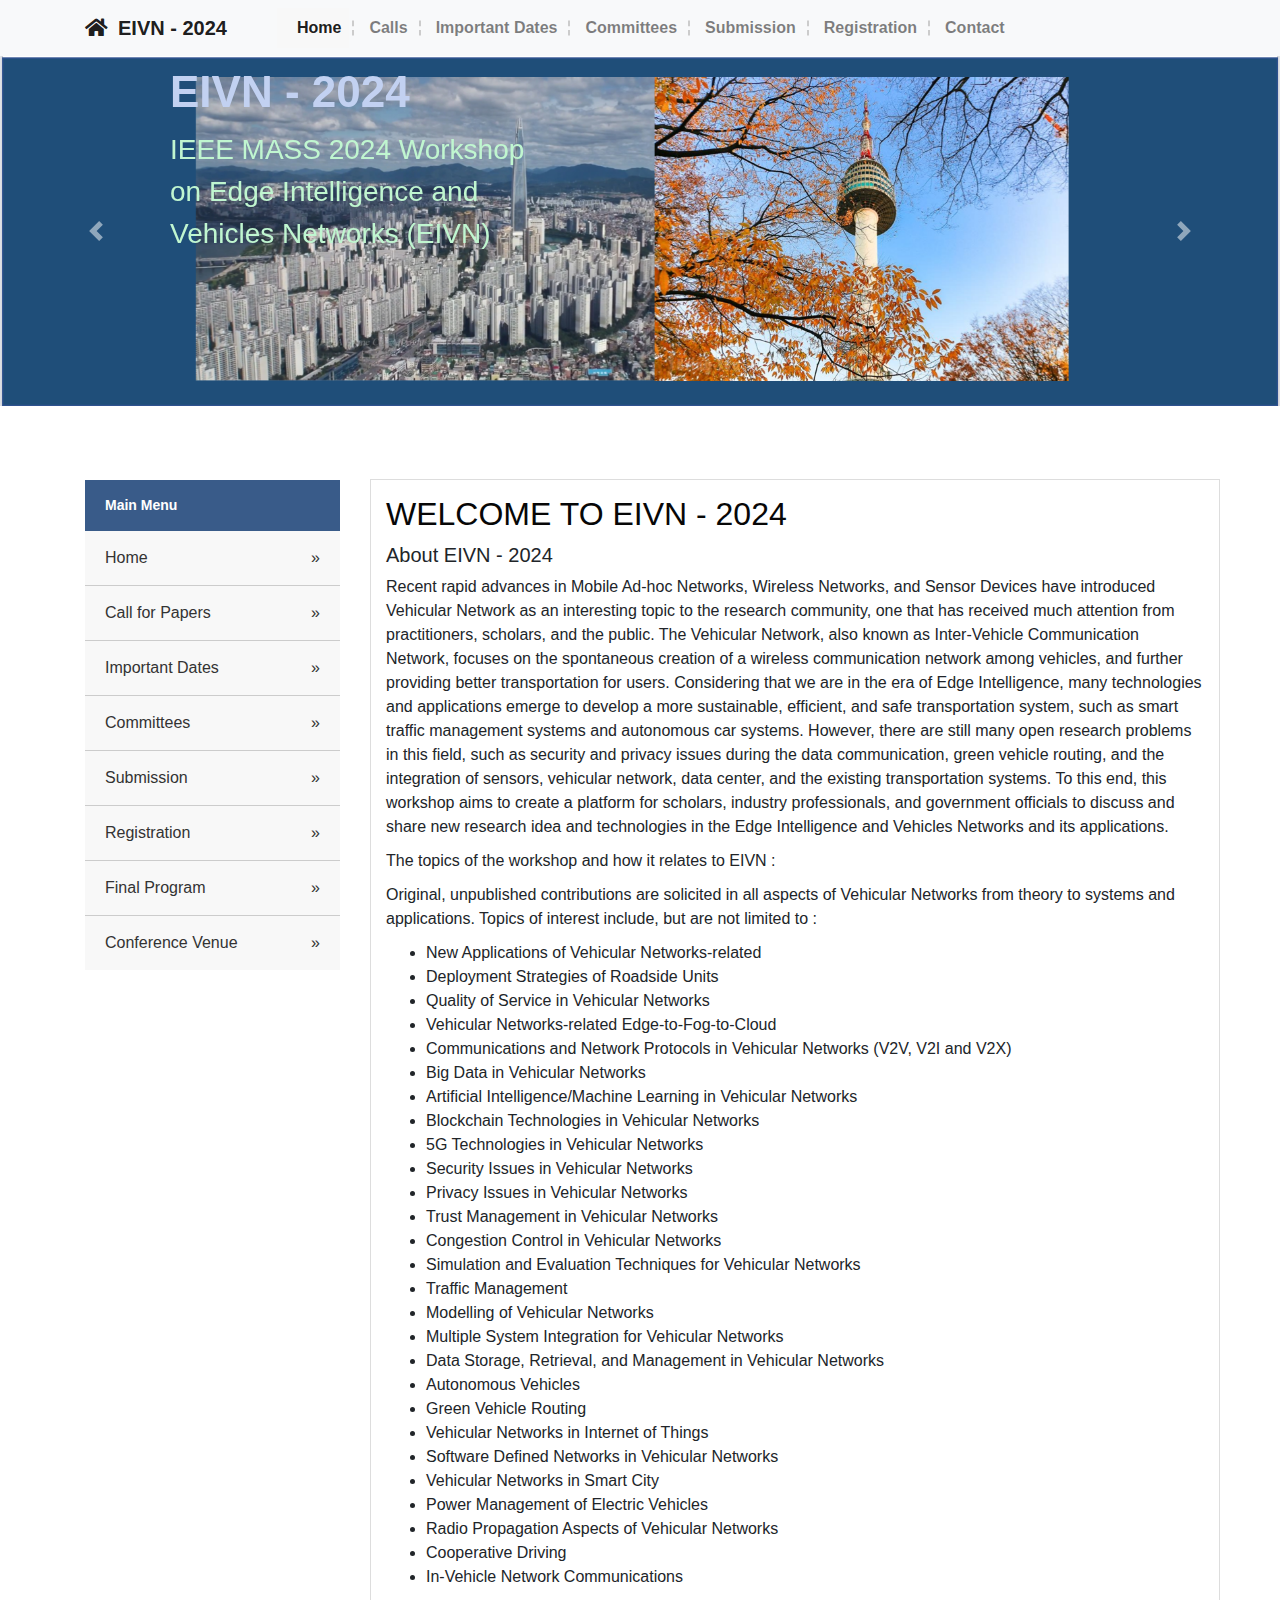
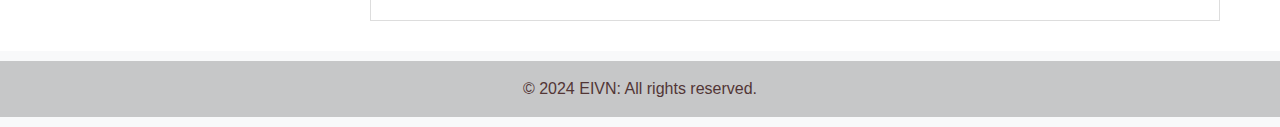
==== ieee-mass-CNC-2024/index.html @ 4b3ce758 "a commit" ====
<!DOCTYPE html>
<html lang="en">
<head>
<meta charset="utf-8">
<title>EIVN - 2024</title>
<meta name="viewport" content="width=device-width, initial-scale=1.0">
<!-- Bootstrap CSS for Carousel and Grid Layout -->
<link rel="stylesheet" href="https://stackpath.bootstrapcdn.com/bootstrap/4.5.2/css/bootstrap.min.css">
<link rel="stylesheet" href="https://cdnjs.cloudflare.com/ajax/libs/font-awesome/5.15.3/css/all.min.css">

<!-- Custom CSS -->
<link rel="stylesheet" href="style.css">
</head>
<body>

<!-- Top Navigation Bar -->
<nav class="navbar navbar-expand-lg navbar-light bg-light">
  <div class="container">
    <a class="navbar-brand" href=""><i class="fas fa-home"></i> EIVN - 2024</a>
    <div class="collapse navbar-collapse" id="navbarNav">
      <ul class="navbar-nav">
        <li class="nav-item active"><a class="nav-link" href="index.html">Home</a></li>
        <li class="nav-item"><a class="nav-link" href="calls.html">Calls</a></li>
        <li class="nav-item"><a class="nav-link" href="dates.html">Important Dates</a></li>
        <li class="nav-item"><a class="nav-link" href="committees.html">Committees</a></li>
        <li class="nav-item"><a class="nav-link" href="submission.html">Submission</a></li>
        <li class="nav-item"><a class="nav-link" href="registration.html">Registration</a></li>
        <li class="nav-item"><a class="nav-link" href="contact.html">Contact</a></li>
        <!-- More nav items -->
      </ul>
    </div>
  </div>
</nav>
<!-- Carousel -->
<div id="carouselExampleControls" class="carousel slide" data-ride="carousel" data-interval="4000">
    <div class="carousel-inner">
        <div class="carousel-item active">
            <img src="Seoul7.png" class="d-block w-100" alt="First slide">
            <div class="carousel-caption d-none d-md-block">
              <h5>EIVN - 2024</h5>
              <p>IEEE MASS 2024 Workshop on Edge Intelligence and Vehicles Networks (EIVN)</p>
            </div>
          </div>
          <div class="carousel-item">
            <img src="Seoul6.png" class="d-block w-100" alt="Second slide">
            <div class="carousel-caption d-none d-md-block">
              <h5>EIVN - 2024</h5>
              <p>September 23-25,  2024 Seoul, South Korea</p>
            </div>
          </div>
          <!-- Repeat for additional slides -->
          
      <!-- Additional carousel items -->
    </div>
    <a class="carousel-control-prev" href="#carouselExampleControls" role="button" data-slide="prev">
      <span class="carousel-control-prev-icon" aria-hidden="true"></span>
      <span class="sr-only">Previous</span>
    </a>
    <a class="carousel-control-next" href="#carouselExampleControls" role="button" data-slide="next">
      <span class="carousel-control-next-icon" aria-hidden="true"></span>
      <span class="sr-only">Next</span>
    </a>
  </div>
  

<!-- Main Content Area -->
<div class="container mt-4">
  <div class="row">
    <!-- Sidebar Menu -->
    <div class="col-md-3">
        <div class="list-group">
          <div class="title">Main Menu</div>
          <a href="index.html" class="list-group-item list-group-item-action">Home</a>
          <a href="calls.html" class="list-group-item list-group-item-action">Call for Papers</a>
          <a href="dates.html" class="list-group-item list-group-item-action">Important Dates</a>
          <a href="committees.html" class="list-group-item list-group-item-action">Committees</a>
          <a href="submission.html" class="list-group-item list-group-item-action">Submission</a>
          <a href="registration.html" class="list-group-item list-group-item-action">Registration</a>
          <a href="program.html" class="list-group-item list-group-item-action">Final Program</a>
          <a href="venue.html" class="list-group-item list-group-item-action">Conference Venue</a>
        </div>
      </div>
      

    <!-- Content Area -->
    <div class="col-md-9">
        <div class="content-box">
          <h2>WELCOME TO EIVN - 2024</h2>
          <!-- <h5>IEEE MASS 2024 Workshop on Edge Intelligence and Vehicles Networks (EIVN)</h5> -->
          <h5>About EIVN - 2024</h5>
          <p>Recent rapid advances in Mobile Ad-hoc Networks, Wireless Networks, and Sensor Devices have introduced Vehicular Network as an interesting topic to the research community, one that has received much attention from practitioners, scholars, and the public. The Vehicular Network, also known as Inter-Vehicle Communication Network, focuses on the spontaneous creation of a wireless communication network among vehicles, and further providing better transportation for users. Considering that we are in the era of Edge Intelligence, many technologies and applications emerge to develop a more sustainable, efficient, and safe transportation system, such as smart traffic management systems and autonomous car systems. However, there are still many open research problems in this field, such as security and privacy issues during the data communication, green vehicle routing, and the integration of sensors, vehicular network, data center, and the existing transportation systems. To this end, this workshop aims to create a platform for scholars, industry professionals, and government officials to discuss and share new research idea and technologies in the Edge Intelligence and Vehicles Networks and its applications. </p>
          <p>The topics of the workshop and how it relates to EIVN :</p>
          <p>Original, unpublished contributions are solicited in all aspects of Vehicular Networks from theory to systems and applications. Topics of interest include, but are not limited to :</p>
          <ul>
            <li>New Applications of Vehicular Networks-related</li>
            <li>Deployment Strategies of Roadside Units</li>
            <li>Quality of Service in Vehicular Networks</li>
            <li>Vehicular Networks-related Edge-to-Fog-to-Cloud</li>
            <li>Communications and Network Protocols in Vehicular Networks (V2V, V2I and V2X)</li>
            <li>Big Data in Vehicular Networks</li>
            <li>Artificial Intelligence/Machine Learning in Vehicular Networks</li>
            <li>Blockchain Technologies in Vehicular Networks</li>
            <li>5G Technologies in Vehicular Networks</li>
            <li>Security Issues in Vehicular Networks</li>
            <li>Privacy Issues in Vehicular Networks</li>
            <li>Trust Management in Vehicular Networks</li>
            <li>Congestion Control in Vehicular Networks</li>
            <li>Simulation and Evaluation Techniques for Vehicular Networks</li>
            <li>Traffic Management</li>
            <li>Modelling of Vehicular Networks</li>
            <li>Multiple System Integration for Vehicular Networks</li>
            <li>Data Storage, Retrieval, and Management in Vehicular Networks</li>
            <li>Autonomous Vehicles</li>
            <li>Green Vehicle Routing</li>
            <li>Vehicular Networks in Internet of Things</li>
            <li>Software Defined Networks in Vehicular Networks</li>
            <li>Vehicular Networks in Smart City</li>
            <li>Power Management of Electric Vehicles</li>
            <li>Radio Propagation Aspects of Vehicular Networks</li>
            <li>Cooperative Driving</li>
            <li>In-Vehicle Network Communications</li>
          </ul>
        </div>
      </div>
  </div>
</div>


<!-- Bootstrap JS, Popper.js, and jQuery -->
<script src="https://code.jquery.com/jquery-3.5.1.slim.min.js"></script>
<script src="https://cdn.jsdelivr.net/npm/@popperjs/core@2.5.3/dist/umd/popper.min.js"></script>
<script src="https://stackpath.bootstrapcdn.com/bootstrap/4.5.2/js/bootstrap.min.js"></script>
<!-- Footer -->
<footer class="bg-light text-center text-lg-start">
    <div class="text-center p-3" style="background-color: rgba(0, 0, 0, 0.2);">
      © 2024 EIVN: All rights reserved.
    </div>
  </footer>
  
</body>
</html>
---- ieee-mass-CNC-2024/style.css ----
/* Top navigation bar styles */
.navbar {
    /*字体加粗*/
    font-weight: bold;
    background-color: #fff;
    /* Change the background color as needed */
    box-shadow: 0 2px 4px rgba(0, 0, 0, .1);
    /* Add some shadow for depth */
}

.navbar-brand {
    display: flex;
    align-items: center;
    margin-right: 50px;
}

.navbar-brand::before {
    display: block;
    margin-right: 1px;
    /* Space between icon and brand text */
}

/* Navbar link styles */
.nav-link {
    position: relative;
    padding-left: 20px !important;
    /* Add padding to the left of nav links */
}

.nav-link::after {
    content: '';
    position: absolute;
    right: 0;
    top: 50%;
    height: 15px;
    /* Height of the dashed line */
    border-right: 2px dashed #ccc;
    /* Style for the dashed line */
    transform: translateY(-50%);
    margin-right: -5px;
}

/* Last item does not need the dashed line */
.nav-item:last-child .nav-link::after {
    display: none;
}

/* Hover and active states */
.nav-link:hover,
.nav-item.active .nav-link {
    background-color: #f8f8f8;
    /* Light gray background on hover */
}

.navbar-brand .fas {
    margin-right: 0.5em;
    /* 添加一些右侧外边距 */
}


/* Adjustments for collapsed menu on smaller screens */
@media (max-width: 992px) {
    .navbar-collapse {
        background-color: #f8f8f8;
    }

    .nav-link::after {
        display: none;
        /* Hide the dashed lines on small screens */
    }

    .nav-link {
        padding-left: 15px !important;
        /* Adjust left padding on small screens */
    }
}

.carousel-item {
    transition: transform 0.8s ease, opacity 0.8s ease; /* 调整时间为所需的过渡时间 */
  }
  

/* Carousel image styling */
.carousel-item img {
    height: 350px;
    /* Adjust height or use 'auto' to keep the aspect ratio */
    object-fit: cover;
    /* Cover the area without breaking the aspect ratio */
}




/* Ensure full height columns */
.row {
    min-height: 400px;
    /* Adjust as needed */
    margin-bottom: 30px;
    /* Add some space between rows */
}

/* Sidebar menu */
.list-group {
    border-radius: 0;
    overflow: hidden;
    margin-top: 50px;
    /* Adjust as needed */
}

.list-group-item {
    border: none;
    border-bottom: 1px solid #ccc;
    /* Gray bottom border */
    background-color: #f8f8f8;
    /* Light gray background */
    color: #333;
    /* Dark text color */
    padding: 15px 20px;
    font-size: 16px;
    /* Adjust font size as needed */
}

/* Active and hover states with darker background */
.list-group-item-action.active,
.list-group-item-action:hover {
    background-color: #486ea7;
    /* Green background for active/hover state */
    color: white;
    /* White text for active/hover state */
    text-decoration: none;
}

/* Adjustments for the first item to have a colored top border */
.list-group-item:first-child {
    border-top: 3px solid #405d8b;
    /* Green top border for the first item */
}

/* Custom arrow/chevron */
.list-group-item::after {
    content: "\00bb";
    /* Unicode right-pointing arrow */
    float: right;
}

/* The main title for the sidebar menu */
.list-group .title {
    background-color: #395b89;
    /* Green background */
    color: white;
    /* White text color */
    padding: 15px 20px;
    margin-top: -0px;
    /* Adjust as needed */
    font-size: 14px;
    /* Adjust font size as needed */
    font-weight: bold;
}

/* Removing bottom border from the last item */
.list-group-item:last-child {
    border-bottom: none;
}

/* Content Box styling */
.content-box {
    border: 1px solid #ddd;
    padding: 15px;
    margin-top: 49px;
    width: 850px;
    /* Aligns the top edge with the sidebar menu */
}

/* Title within the content box, assuming you want it styled like a heading */
.content-box h2 {
    color: rgb(7, 7, 7);
    /* Red, or choose your color */
    margin-bottom: 10px;
}

/* Content box paragraphs */
.content-box p {
    margin-bottom: 10px;
}

/* Adjust padding-top of the first element if it has a different spacing */
.content-box p:first-child {
    padding-top: 5px;
    /* Adjust as needed */
}

/* Content box last paragraph */
.content-box p:last-child {
    margin-bottom: 0;
}

footer {
    background-color: #0a0909;
    /* Light grey background */
    color: #523636;
    /* Dark grey text */
    padding: 10px 0;
    position: relative;
    bottom: 0;
    width: 100%;
}
.carousel-caption {
    position: absolute;
    top: 0;
    left: 0;
    right: 0;
    /* background: rgba(0,0,0,0.5); Dark semi-transparent background for text */
    color: #fff; /* White text color */
    padding: 10px; /* Some padding around the text */
    text-align: left; /* Align text to the left */
    max-width: 400px; /* Maximum width of the text box */
    margin-left: 160px;
    height: 30%; /* Full height of the carousel */
  }
  
  .carousel-caption h5 {
    color: #c2d1f1;
    font-weight: bold;
    font-size: 44px; /* Large font size for the main heading */
    margin: 0 0 10px; /* Space between heading and paragraph */
  }
  
  .carousel-caption p {
    color: #c0f6d0;
    margin-top: 10px;
    font-size:28px; /* Smaller font size for the paragraph */
  }
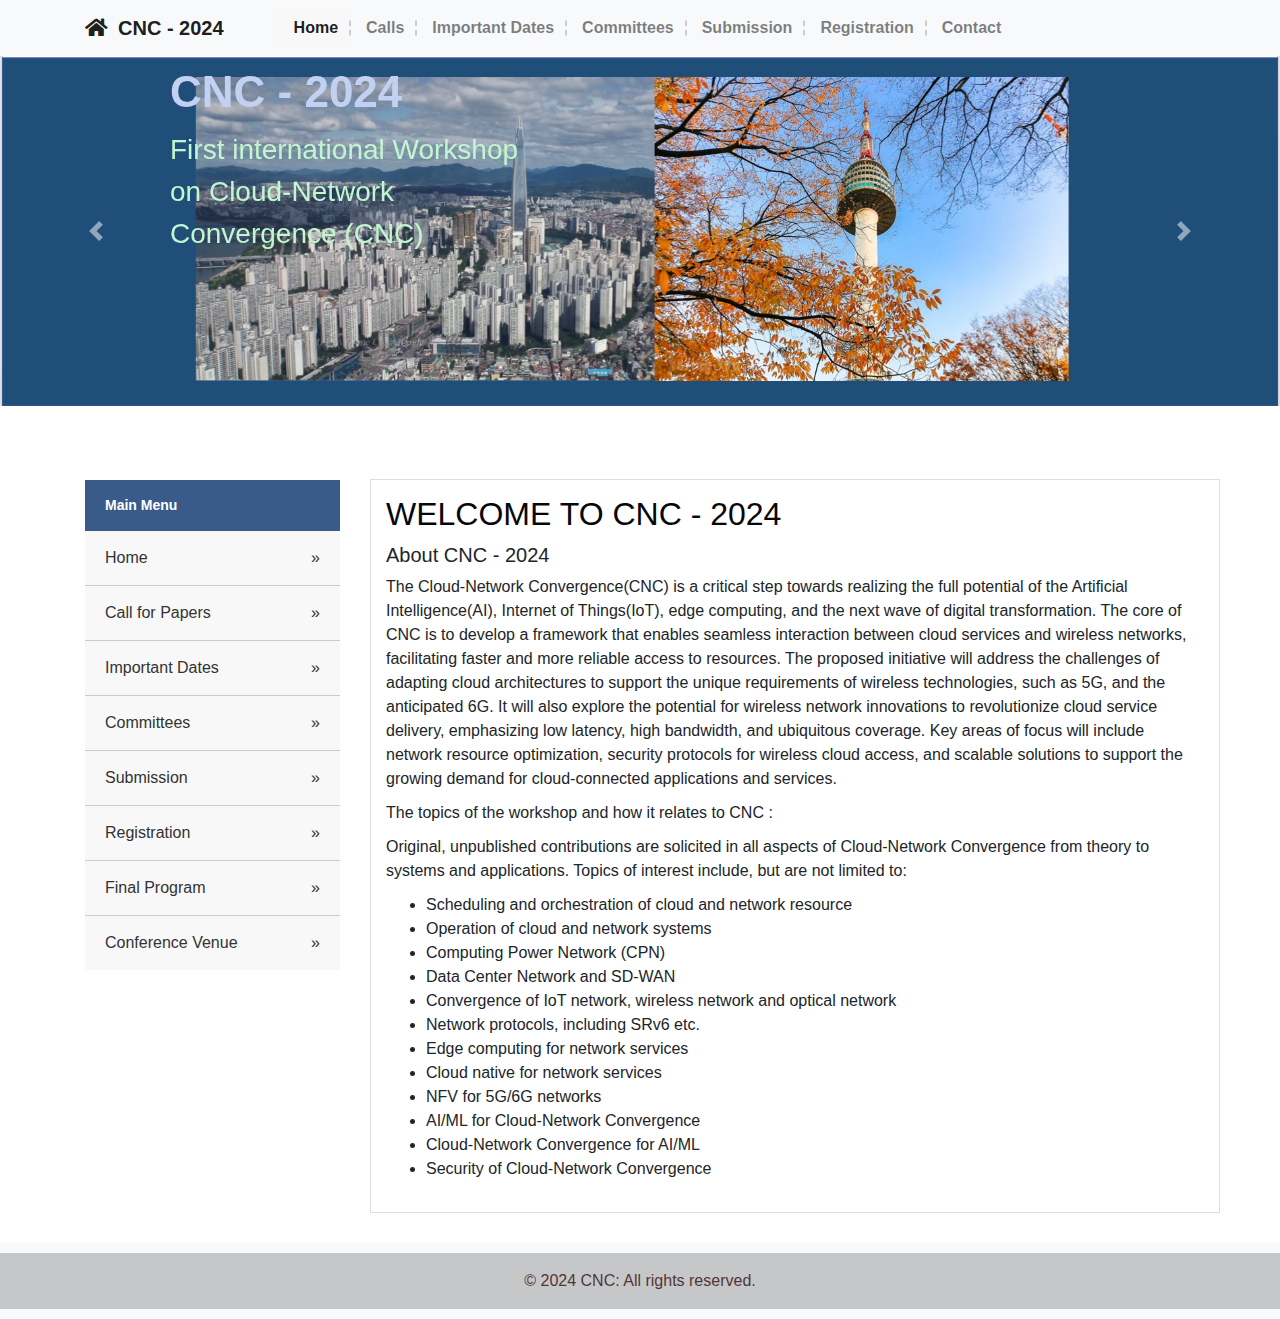
==== commit 455bc8d2: "a commit" ====
--- a/ieee-mass-CNC-2024/index.html
+++ b/ieee-mass-CNC-2024/index.html
@@ -2,7 +2,7 @@
 <html lang="en">
 <head>
 <meta charset="utf-8">
-<title>EIVN - 2024</title>
+<title>CNC - 2024</title>
 <meta name="viewport" content="width=device-width, initial-scale=1.0">
 <!-- Bootstrap CSS for Carousel and Grid Layout -->
 <link rel="stylesheet" href="https://stackpath.bootstrapcdn.com/bootstrap/4.5.2/css/bootstrap.min.css">
@@ -16,7 +16,7 @@
 <!-- Top Navigation Bar -->
 <nav class="navbar navbar-expand-lg navbar-light bg-light">
   <div class="container">
-    <a class="navbar-brand" href=""><i class="fas fa-home"></i> EIVN - 2024</a>
+    <a class="navbar-brand" href=""><i class="fas fa-home"></i> CNC - 2024</a>
     <div class="collapse navbar-collapse" id="navbarNav">
       <ul class="navbar-nav">
         <li class="nav-item active"><a class="nav-link" href="index.html">Home</a></li>
@@ -37,14 +37,14 @@
         <div class="carousel-item active">
             <img src="Seoul7.png" class="d-block w-100" alt="First slide">
             <div class="carousel-caption d-none d-md-block">
-              <h5>EIVN - 2024</h5>
-              <p>IEEE MASS 2024 Workshop on Edge Intelligence and Vehicles Networks (EIVN)</p>
+              <h5>CNC - 2024</h5>
+              <p>First international Workshop on Cloud-Network Convergence (CNC)</p>
             </div>
           </div>
           <div class="carousel-item">
             <img src="Seoul6.png" class="d-block w-100" alt="Second slide">
             <div class="carousel-caption d-none d-md-block">
-              <h5>EIVN - 2024</h5>
+              <h5>CNC - 2024</h5>
               <p>September 23-25,  2024 Seoul, South Korea</p>
             </div>
           </div>
@@ -85,40 +85,25 @@
     <!-- Content Area -->
     <div class="col-md-9">
         <div class="content-box">
-          <h2>WELCOME TO EIVN - 2024</h2>
-          <!-- <h5>IEEE MASS 2024 Workshop on Edge Intelligence and Vehicles Networks (EIVN)</h5> -->
-          <h5>About EIVN - 2024</h5>
-          <p>Recent rapid advances in Mobile Ad-hoc Networks, Wireless Networks, and Sensor Devices have introduced Vehicular Network as an interesting topic to the research community, one that has received much attention from practitioners, scholars, and the public. The Vehicular Network, also known as Inter-Vehicle Communication Network, focuses on the spontaneous creation of a wireless communication network among vehicles, and further providing better transportation for users. Considering that we are in the era of Edge Intelligence, many technologies and applications emerge to develop a more sustainable, efficient, and safe transportation system, such as smart traffic management systems and autonomous car systems. However, there are still many open research problems in this field, such as security and privacy issues during the data communication, green vehicle routing, and the integration of sensors, vehicular network, data center, and the existing transportation systems. To this end, this workshop aims to create a platform for scholars, industry professionals, and government officials to discuss and share new research idea and technologies in the Edge Intelligence and Vehicles Networks and its applications. </p>
-          <p>The topics of the workshop and how it relates to EIVN :</p>
-          <p>Original, unpublished contributions are solicited in all aspects of Vehicular Networks from theory to systems and applications. Topics of interest include, but are not limited to :</p>
+          <h2>WELCOME TO CNC - 2024</h2>
+          <!-- <h5>First international Workshop on Cloud-Network Convergence (CNC)</h5> -->
+          <h5>About CNC - 2024</h5>
+          <p>The Cloud-Network Convergence(CNC) is a critical step towards realizing the full potential of the Artificial Intelligence(AI), Internet of Things(IoT), edge computing, and the next wave of digital transformation. The core of CNC is to develop a framework that enables seamless interaction between cloud services and wireless networks, facilitating faster and more reliable access to resources. The proposed initiative will address the challenges of adapting cloud architectures to support the unique requirements of wireless technologies, such as 5G, and the anticipated 6G. It will also explore the potential for wireless network innovations to revolutionize cloud service delivery, emphasizing low latency, high bandwidth, and ubiquitous coverage. Key areas of focus will include network resource optimization, security protocols for wireless cloud access, and scalable solutions to support the growing demand for cloud-connected applications and services. </p>
+          <p>The topics of the workshop and how it relates to CNC :</p>
+          <p>Original, unpublished contributions are solicited in all aspects of Cloud-Network Convergence from theory to systems and applications. Topics of interest include, but are not limited to:</p>
           <ul>
-            <li>New Applications of Vehicular Networks-related</li>
-            <li>Deployment Strategies of Roadside Units</li>
-            <li>Quality of Service in Vehicular Networks</li>
-            <li>Vehicular Networks-related Edge-to-Fog-to-Cloud</li>
-            <li>Communications and Network Protocols in Vehicular Networks (V2V, V2I and V2X)</li>
-            <li>Big Data in Vehicular Networks</li>
-            <li>Artificial Intelligence/Machine Learning in Vehicular Networks</li>
-            <li>Blockchain Technologies in Vehicular Networks</li>
-            <li>5G Technologies in Vehicular Networks</li>
-            <li>Security Issues in Vehicular Networks</li>
-            <li>Privacy Issues in Vehicular Networks</li>
-            <li>Trust Management in Vehicular Networks</li>
-            <li>Congestion Control in Vehicular Networks</li>
-            <li>Simulation and Evaluation Techniques for Vehicular Networks</li>
-            <li>Traffic Management</li>
-            <li>Modelling of Vehicular Networks</li>
-            <li>Multiple System Integration for Vehicular Networks</li>
-            <li>Data Storage, Retrieval, and Management in Vehicular Networks</li>
-            <li>Autonomous Vehicles</li>
-            <li>Green Vehicle Routing</li>
-            <li>Vehicular Networks in Internet of Things</li>
-            <li>Software Defined Networks in Vehicular Networks</li>
-            <li>Vehicular Networks in Smart City</li>
-            <li>Power Management of Electric Vehicles</li>
-            <li>Radio Propagation Aspects of Vehicular Networks</li>
-            <li>Cooperative Driving</li>
-            <li>In-Vehicle Network Communications</li>
+            <li>Scheduling and orchestration of cloud and network resource</li>
+            <li>Operation of cloud and network systems</li>
+            <li>Computing Power Network (CPN)</li>
+            <li>Data Center Network and SD-WAN</li>
+            <li>Convergence of IoT network, wireless network and optical network</li>
+            <li>Network protocols, including SRv6 etc.</li>
+            <li>Edge computing for network services</li>
+            <li>Cloud native for network services</li>
+            <li>NFV for 5G/6G networks</li>
+            <li>AI/ML for Cloud-Network Convergence</li>
+            <li>Cloud-Network Convergence for AI/ML</li>
+            <li>Security of Cloud-Network Convergence</li>
           </ul>
         </div>
       </div>
@@ -133,7 +118,7 @@
 <!-- Footer -->
 <footer class="bg-light text-center text-lg-start">
     <div class="text-center p-3" style="background-color: rgba(0, 0, 0, 0.2);">
-      © 2024 EIVN: All rights reserved.
+      © 2024 CNC: All rights reserved.
     </div>
   </footer>
   
